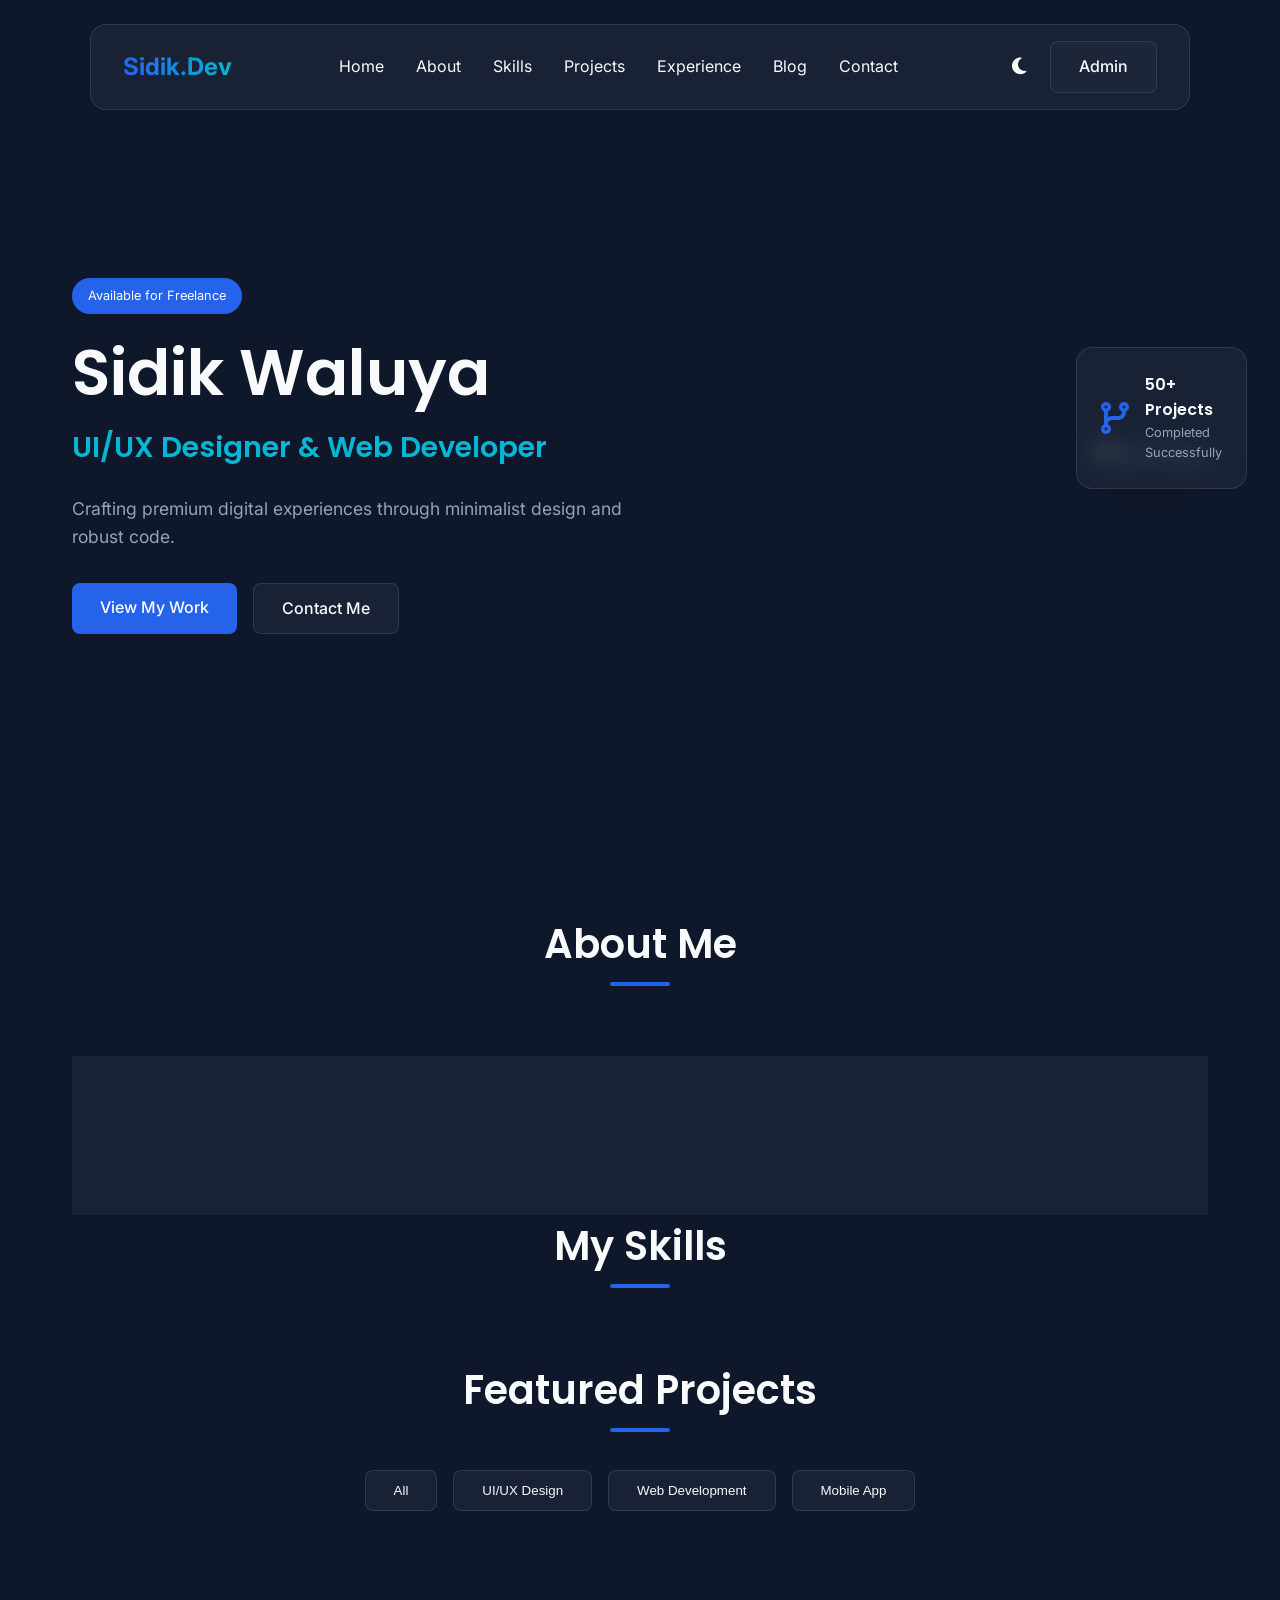
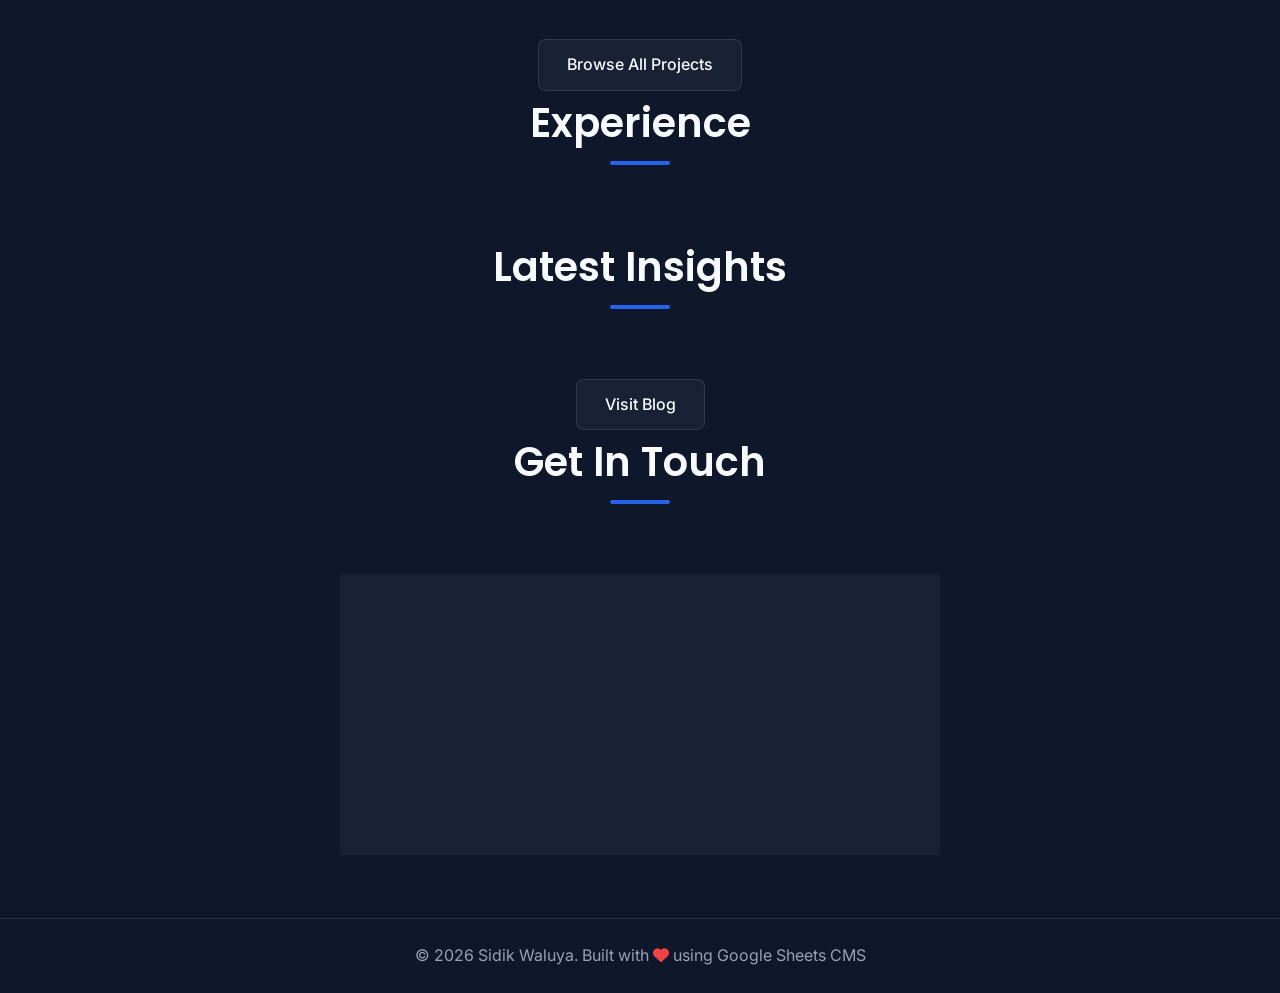
==== index.html @ 19ae3261 "Initial commit - Developer Portfolio complete" ====
<!DOCTYPE html>
<html lang="en" data-theme="dark">
<head>
    <meta charset="UTF-8">
    <meta name="viewport" content="width=device-width, initial-scale=1.0">
    <title>Sidik Waluya | Developer Portfolio</title>
    
    <!-- Meta Tags -->
    <meta name="description" content="Portfolio of Sidik Waluya, a professional UI/UX Designer and Web Developer.">
    <link rel="icon" href="assets/images/favicon.png" type="image/x-icon">

    <!-- CSS -->
    <link rel="stylesheet" href="style.css">
    
    <!-- Libraries -->
    <link href="https://unpkg.com/aos@2.3.1/dist/aos.css" rel="stylesheet">
    <link rel="stylesheet" href="https://cdnjs.cloudflare.com/ajax/libs/font-awesome/6.4.0/css/all.min.css">
</head>
<body>

    <!-- Navigation -->
    <nav class="glass">
        <a href="#" class="logo">Sidik.Dev</a>
        <ul class="nav-links">
            <li><a href="#home">Home</a></li>
            <li><a href="#about">About</a></li>
            <li><a href="#skills">Skills</a></li>
            <li><a href="#projects">Projects</a></li>
            <li><a href="#experience">Experience</a></li>
            <li><a href="#blog">Blog</a></li>
            <li><a href="#contact">Contact</a></li>
        </ul>
        <div class="flex gap-1 items-center">
            <button id="theme-toggle" class="theme-toggle" aria-label="Toggle Theme">
                <i class="fas fa-moon"></i>
            </button>
            <a href="admin/admin.html" class="btn btn-secondary btn-sm">Admin</a>
        </div>
    </nav>

    <!-- Hero Section -->
    <section id="home" class="hero">
        <div class="container hero-container">
            <div class="hero-content" data-aos="fade-right">
                <span class="hero-badge">Available for Freelance</span>
                <h1 id="hero-name" class="hero-h1">Sidik Waluya</h1>
                <h2 id="hero-title" class="hero-h2">UI/UX Designer & Web Developer</h2>
                <p id="hero-tagline" class="hero-p">
                    Crafting premium digital experiences through minimalist design and robust code.
                </p>
                <div class="hero-btns flex gap-1">
                    <a href="#projects" class="btn btn-primary">View My Work</a>
                    <a href="#contact" class="btn btn-secondary">Contact Me</a>
                </div>
            </div>
            <div class="hero-image" data-aos="fade-left">
                <div class="relative">
                    <img id="profile-photo" src="https://images.unsplash.com/photo-1507003211169-0a1dd7228f2d?q=80&w=600&auto=format&fit=crop" alt="Sidik Waluya" class="profile-img">
                    <div class="glass floating-badge">
                        <i class="fas fa-code-branch icon-lg"></i>
                        <div>
                            <h4 class="m-0">50+ Projects</h4>
                            <p class="m-0 text-muted font-sm">Completed Successfully</p>
                        </div>
                    </div>
                </div>
            </div>
        </div>
    </section>

    <!-- About Section -->
    <section id="about" class="container">
        <div class="section-head" data-aos="fade-up">
            <h2>About Me</h2>
        </div>
        <div class="glass p-3 mt-2" data-aos="fade-up">
            <p id="bio-content" class="hero-p m-auto text-center max-w-900">
                Loading biography...
            </p>
        </div>
    </section>

    <!-- Skills Section -->
    <section id="skills" class="container">
        <div class="section-head" data-aos="fade-up">
            <h2>My Skills</h2>
        </div>
        <div id="skills-grid" class="skills-grid">
            <!-- Skills will be loaded here -->
        </div>
    </section>

    <!-- Projects Section -->
    <section id="projects" class="container">
        <div class="section-head" data-aos="fade-up">
            <h2>Featured Projects</h2>
            <div id="filter-btns" class="filter-group">
                <button class="btn btn-secondary active" data-filter="all">All</button>
                <button class="btn btn-secondary" data-filter="UI/UX Design">UI/UX Design</button>
                <button class="btn btn-secondary" data-filter="Web Development">Web Development</button>
                <button class="btn btn-secondary" data-filter="Mobile App">Mobile App</button>
            </div>
        </div>
        <div id="projects-grid" class="projects-grid">
            <!-- Projects will be loaded here -->
        </div>
        <div class="text-center mt-4">
            <a href="projects.html" class="btn btn-secondary">Browse All Projects</a>
        </div>
    </section>

    <!-- Experience Section -->
    <section id="experience" class="container">
        <div class="section-head" data-aos="fade-up">
            <h2>Experience</h2>
        </div>
        <div id="timeline" class="timeline">
            <!-- Timeline will be loaded here -->
        </div>
    </section>

    <!-- Blog Section -->
    <section id="blog" class="container">
        <div class="section-head" data-aos="fade-up">
            <h2>Latest Insights</h2>
        </div>
        <div id="blog-grid" class="blog-grid">
            <!-- Blogs will be loaded here -->
        </div>
        <div class="text-center mt-4">
            <a href="blog.html" class="btn btn-secondary">Visit Blog</a>
        </div>
    </section>

    <!-- Contact Section -->
    <section id="contact" class="container">
        <div class="section-head" data-aos="fade-up">
            <h2>Get In Touch</h2>
        </div>
        <div class="glass p-3 m-auto text-center max-w-600" data-aos="fade-up">
            <h3 class="mb-2">Let's discuss your next project</h3>
            <div class="social-links">
                <a href="#" id="contact-email" target="_blank" aria-label="Email"><i class="fas fa-envelope"></i></a>
                <a href="#" id="contact-github" target="_blank" aria-label="GitHub"><i class="fab fa-github"></i></a>
                <a href="#" id="contact-linkedin" target="_blank" aria-label="LinkedIn"><i class="fab fa-linkedin"></i></a>
                <a href="#" id="contact-whatsapp" target="_blank" aria-label="WhatsApp"><i class="fab fa-whatsapp"></i></a>
            </div>
            <a href="mailto:example@gmail.com" class="btn btn-primary btn-lg">Hire Me Now</a>
        </div>
    </section>

    <!-- Footer -->
    <footer class="text-center p-2 mt-4 text-muted border-t">
        <p>&copy; 2026 Sidik Waluya. Built with <i class="fas fa-heart text-danger"></i> using Google Sheets CMS</p>
    </footer>

    <!-- Scripts -->
    <script src="https://unpkg.com/aos@2.3.1/dist/aos.js"></script>
    <script src="script.js"></script>
    <script>
        AOS.init({
            duration: 1000,
            once: true,
            offset: 100
        });
    </script>
</body>
</html>
---- style.css ----
@import url('https://fonts.googleapis.com/css2?family=Inter:wght@300;400;500;600;700&family=Poppins:wght@300;400;500;600;700&display=swap');

:root {
    /* Color Palette */
    --primary: #2563EB;
    --primary-hover: #1D4ED8;
    --secondary: #06B6D4;
    --accent: #F59E0B;
    
    /* Dark Mode (Default) */
    --bg-color: #0F172A;
    --text-color: #F8FAFC;
    --text-muted: #94A3B8;
    --glass-bg: rgba(30, 41, 59, 0.7);
    --glass-border: rgba(255, 255, 255, 0.1);
    --card-shadow: 0 8px 32px 0 rgba(0, 0, 0, 0.37);
    --nav-bg: rgba(15, 23, 42, 0.8);
    
    /* Transitions */
    --transition: all 0.3s cubic-bezier(0.4, 0, 0.2, 1);
}

[data-theme="light"] {
    --bg-color: #F8FAFC;
    --text-color: #0F172A;
    --text-muted: #475569;
    --glass-bg: rgba(255, 255, 255, 0.7);
    --glass-border: rgba(0, 0, 0, 0.1);
    --card-shadow: 0 8px 32px 0 rgba(31, 38, 135, 0.1);
    --nav-bg: rgba(248, 250, 252, 0.8);
}

* {
    margin: 0;
    padding: 0;
    box-sizing: border-box;
    scroll-behavior: smooth;
}

body {
    font-family: 'Inter', sans-serif;
    background-color: var(--bg-color);
    color: var(--text-color);
    line-height: 1.6;
    transition: var(--transition);
    overflow-x: hidden;
}

h1, h2, h3, h4, h5, h6 {
    font-family: 'Poppins', sans-serif;
    font-weight: 600;
}

a {
    text-decoration: none;
    color: inherit;
    transition: var(--transition);
}

ul {
    list-style: none;
}

img {
    max-width: 100%;
}

.container {
    max-width: 1200px;
    margin: 0 auto;
    padding: 0 2rem;
}

/* Glassmorphism Styles */
.glass {
    background: var(--glass-bg);
    -webkit-backdrop-filter: blur(12px);
    backdrop-filter: blur(12px);
    border: 1px solid var(--glass-border);
    border-radius: 1rem;
}

/* Navigation */
nav {
    position: fixed;
    top: 1.5rem;
    left: 50%;
    transform: translateX(-50%);
    width: 90%;
    max-width: 1100px;
    z-index: 1000;
    padding: 1rem 2rem;
    display: flex;
    justify-content: space-between;
    align-items: center;
    transition: var(--transition);
}

.logo {
    font-size: 1.5rem;
    font-weight: 700;
    background: linear-gradient(to right, var(--primary), var(--secondary));
    -webkit-background-clip: text;
    background-clip: text;
    -webkit-text-fill-color: transparent;
}

.nav-links {
    display: flex;
    gap: 2rem;
}

.nav-links a:hover {
    color: var(--primary);
}

.theme-toggle {
    cursor: pointer;
    background: none;
    border: none;
    color: var(--text-color);
    font-size: 1.2rem;
    padding: 0.5rem;
    display: flex;
    align-items: center;
    justify-content: center;
    transition: var(--transition);
}

.theme-toggle:hover {
    color: var(--primary);
    transform: rotate(15deg);
}

/* Buttons */
.btn {
    display: inline-block;
    padding: 0.75rem 1.75rem;
    border-radius: 0.5rem;
    font-weight: 500;
    cursor: pointer;
    transition: var(--transition);
    border: none;
    text-align: center;
}

.btn-primary {
    background-color: var(--primary);
    color: white;
}

.btn-primary:hover {
    background-color: var(--primary-hover);
    transform: translateY(-2px);
    box-shadow: 0 10px 15px -3px rgba(37, 99, 235, 0.4);
}

.btn-secondary {
    background-color: var(--glass-bg);
    color: var(--text-color);
    border: 1px solid var(--glass-border);
}

.btn-secondary:hover {
    background-color: var(--glass-border);
    transform: translateY(-2px);
}

/* Layout Sections */
section {
    padding: 6rem 0;
}

.section-head {
    text-align: center;
    margin-bottom: 4rem;
}

.section-head h2 {
    font-size: 2.5rem;
    margin-bottom: 1rem;
    position: relative;
    display: inline-block;
}

.section-head h2::after {
    content: '';
    position: absolute;
    bottom: -10px;
    left: 50%;
    transform: translateX(-50%);
    width: 60px;
    height: 4px;
    background: var(--primary);
    border-radius: 2px;
}

/* Utility Classes */
.flex { display: flex; }
.flex-center { display: flex; align-items: center; justify-content: center; }
.flex-between { display: flex; align-items: center; justify-content: space-between; }
.flex-column { display: flex; flex-direction: column; }
.gap-1 { gap: 1rem; }
.gap-2 { gap: 2rem; }
.gap-4 { gap: 4rem; }
.text-center { text-align: center; }
.w-full { width: 100%; }
.m-auto { margin: 0 auto; }
.mt-1 { margin-top: 1rem; }
.mt-2 { margin-top: 2rem; }
.mt-4 { margin-top: 4rem; }
.mb-1 { margin-bottom: 1rem; }
.mb-2 { margin-bottom: 2rem; }
.mb-3 { margin-bottom: 3rem; }
.p-2 { padding: 1.5rem; }
.p-3 { padding: 3rem; }

.hero-container {
    display: flex;
    align-items: center;
    justify-content: space-between;
    gap: 4rem;
    min-height: 80vh;
}

.hero-badge {
    background: var(--primary);
    padding: 0.5rem 1rem;
    border-radius: 2rem;
    font-size: 0.8rem;
    margin-bottom: 1.5rem;
    display: inline-block;
}

.hero-h1 {
    font-size: 4rem;
    margin-bottom: 1rem;
    line-height: 1.1;
}

.hero-h2 {
    color: var(--secondary);
    font-size: 1.8rem;
    margin-bottom: 1.5rem;
}

.hero-p {
    color: var(--text-muted);
    font-size: 1.1rem;
    max-width: 600px;
    margin-bottom: 2rem;
}

.profile-img {
    border-radius: 2rem;
    width: 400px;
    height: 500px;
    object-fit: cover;
    box-shadow: var(--card-shadow);
}

.floating-badge {
    position: absolute;
    bottom: -20px;
    left: -20px;
    padding: 1.5rem;
    display: flex;
    align-items: center;
    gap: 1rem;
}

.skills-grid {
    display: grid;
    grid-template-columns: repeat(auto-fit, minmax(280px, 1fr));
    gap: 2rem;
}

.projects-grid {
    display: grid;
    grid-template-columns: repeat(auto-fill, minmax(350px, 1fr));
    gap: 2.5rem;
}

.filter-group {
    margin-top: 2rem;
    display: flex;
    justify-content: center;
    gap: 1rem;
    flex-wrap: wrap;
}

.timeline {
    max-width: 800px;
    margin: 0 auto;
    position: relative;
}

.social-links {
    display: flex;
    justify-content: center;
    gap: 1.5rem;
    font-size: 1.5rem;
    margin-bottom: 2rem;
}

.max-w-900 { max-width: 900px; }
.max-w-600 { max-width: 600px; }
.max-w-800 { max-width: 800px; }

.overflow-hidden { overflow: hidden; }
.relative { position: relative; }
.absolute { position: absolute; }
.m-0 { margin: 0; }
.items-center { align-items: center; }
.font-sm { font-size: 0.8rem; }
.font-lg { font-size: 1.2rem; line-height: 1.6; }
.font-xl { font-size: 1.5rem; }
.font-xxl { font-size: 3.5rem; }

.header-section {
    padding: 10rem 0 4rem;
    text-align: center;
}

.card-content {
    padding: 2rem;
    display: flex;
    flex-direction: column;
    flex-grow: 1;
}

.text-danger { color: #ef4444; }
.text-primary { color: var(--primary); }
.text-secondary { color: var(--secondary); }
.font-bold { font-weight: 700; }
.w-full { width: 100%; }
.h-200 { height: 200px; }
.h-220 { height: 220px; }
.h-400 { height: 400px; }
.object-cover { object-fit: cover; }
.rounded-2xl { border-radius: 2rem; }
.m-1 { margin: 1rem 0; }
.px-2 { padding-left: 0.6rem; padding-right: 0.6rem; }
.py-1 { padding-top: 0.2rem; padding-bottom: 0.2rem; }
.flex-grow { flex-grow: 1; }
.h-180 { height: 180px; }
.uppercase { text-transform: uppercase; }

.skill-bar-bg {
    height: 8px;
    background: var(--glass-border);
    border-radius: 4px;
    overflow: hidden;
}

.skill-bar-fill {
    height: 100%;
    background: linear-gradient(to right, var(--primary), var(--secondary));
    border-radius: 4px;
}

.project-img {
    transition: var(--transition);
}

.project-img:hover {
    transform: scale(1.1);
}

.timeline-year {
    flex: 0 0 100px;
    text-align: right;
    color: var(--primary);
    font-weight: 700;
}

.pt-10 { padding-top: 10rem; }
.border-t { border-top: 1px solid var(--glass-border); }
.icon-lg { font-size: 2rem; color: var(--primary); }
.hidden { display: none !important; }
.flex-1 { flex: 1; }
.text-muted { color: var(--text-muted); }
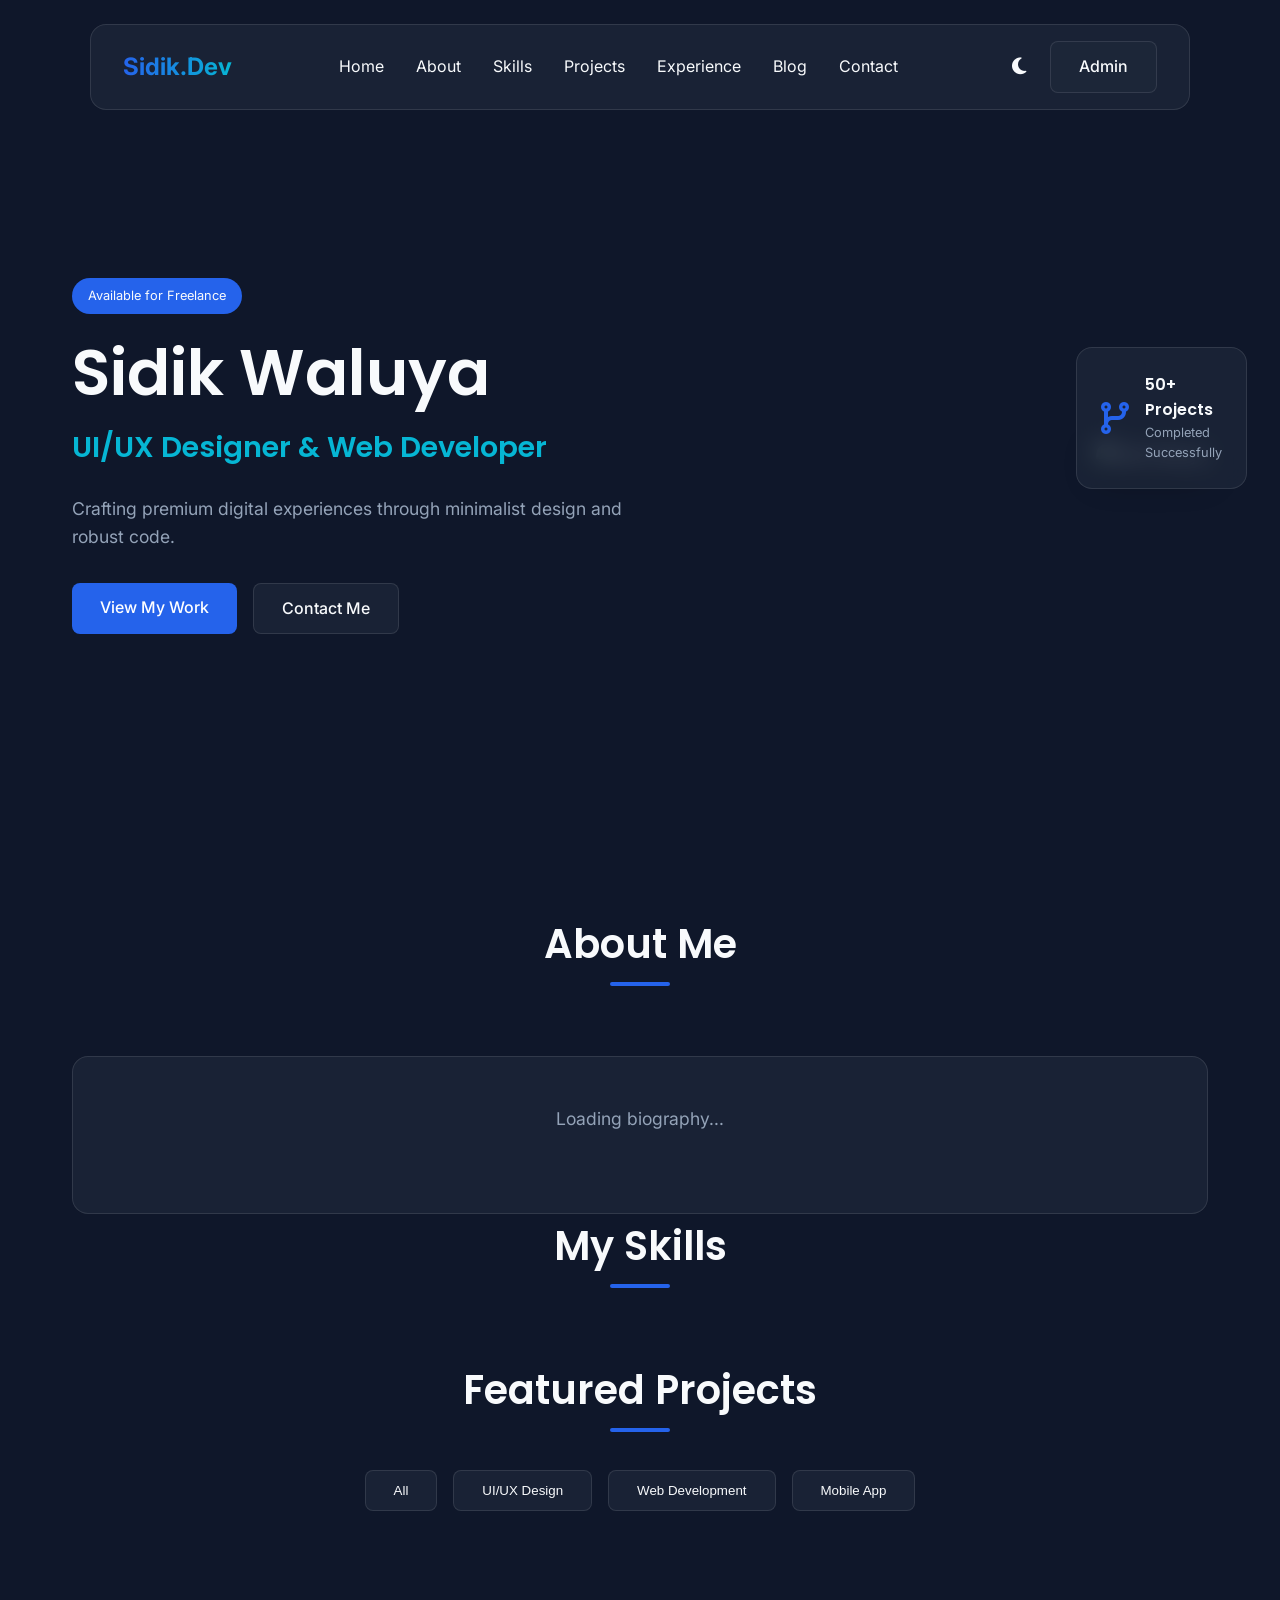
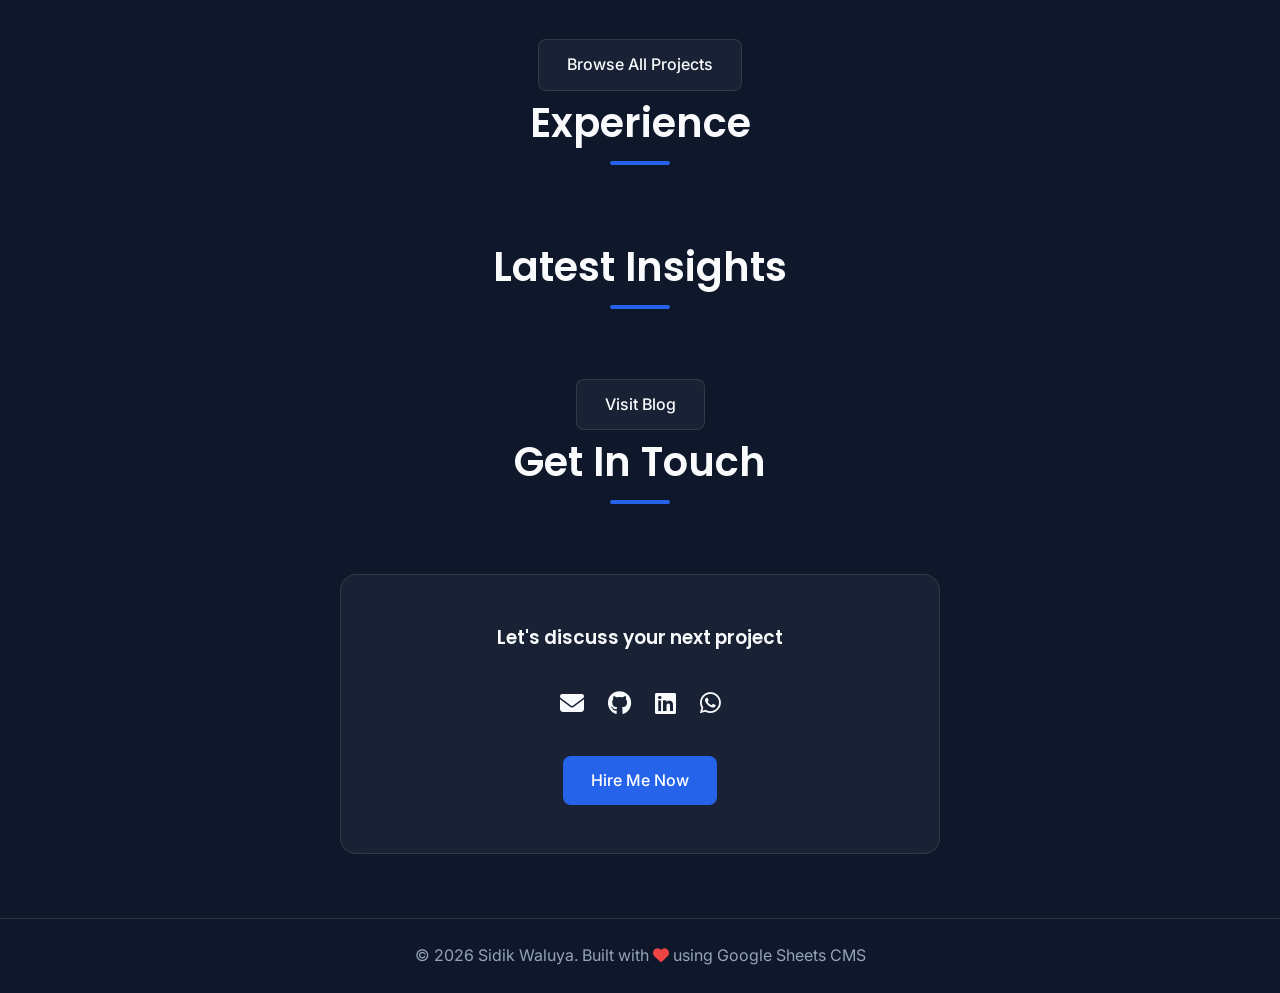
==== commit fb1d84b5: "Fix admin UI layout by isolating global nav styles" ====
--- a/index.html
+++ b/index.html
@@ -19,7 +19,7 @@
 <body>
 
     <!-- Navigation -->
-    <nav class="glass">
+    <nav class="navbar glass">
         <a href="#" class="logo">Sidik.Dev</a>
         <ul class="nav-links">
             <li><a href="#home">Home</a></li>
--- a/style.css
+++ b/style.css
@@ -81,7 +81,7 @@
 }
 
 /* Navigation */
-nav {
+.navbar {
     position: fixed;
     top: 1.5rem;
     left: 50%;
